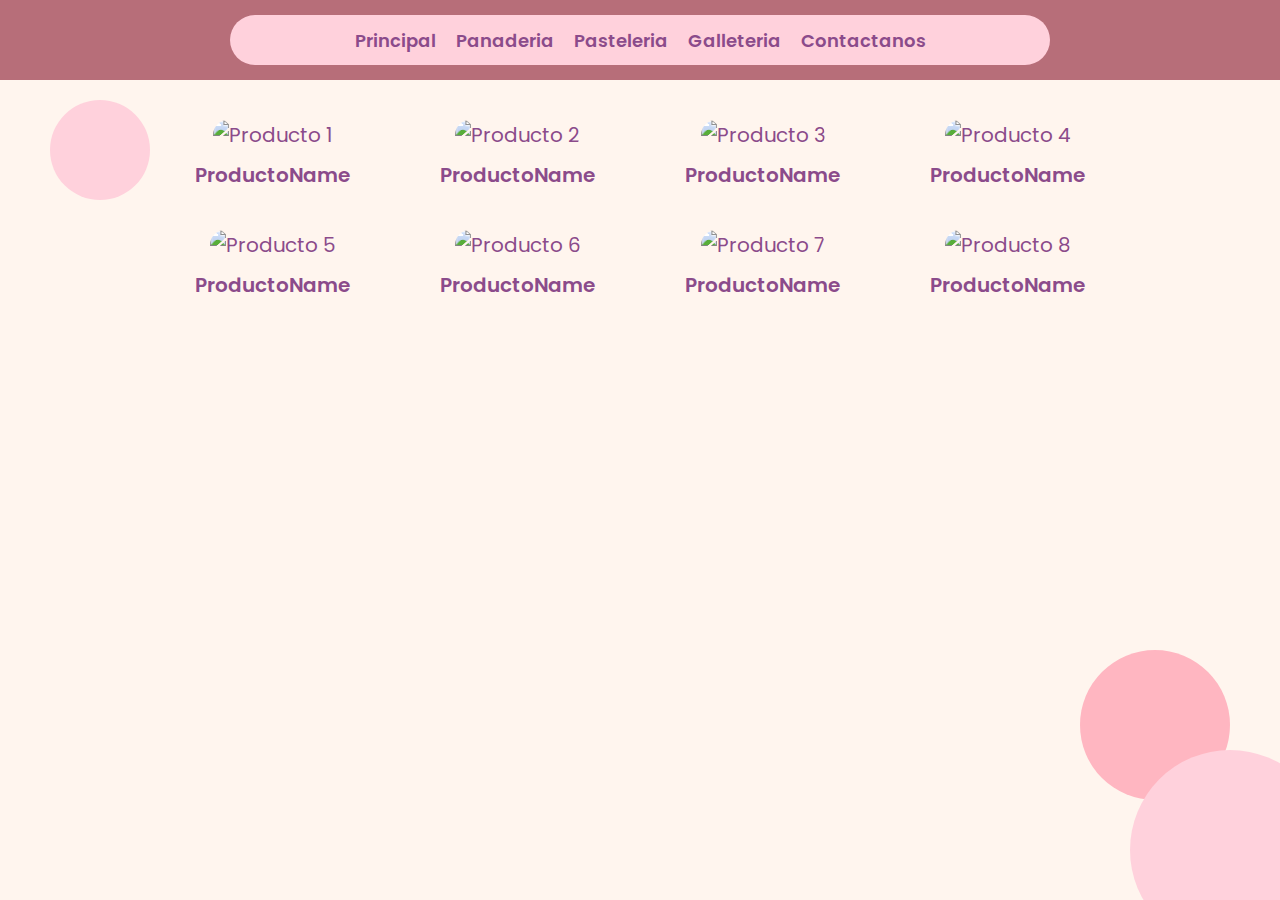
==== Bread.html @ 7f822f5a "Barra Principal Ajustes" ====
<!DOCTYPE html>
<html lang="es">
<head>
    <meta charset="UTF-8">
    <meta name="viewport" content="width=device-width, initial-scale=1.0">
    <title>Aldenaire & Partners - Productos</title>
    <link rel="stylesheet" href="styles.css">
    <link href="https://fonts.googleapis.com/css2?family=Poppins:wght@300;400;600&family=Pacifico&display=swap" rel="stylesheet">
    <script src="menu.js"></script>
</head>
<body>
    <header>
        <button id="menu-toggle" aria-label="Abrir menú">☰</button>
        <nav id="mobile-menu" class="mobile-menu">
            <ul>
                <li><a href="#about">Principal</a></li>
                <li><a href="#discount">Panaderia</a></li>
                <li><a href="#product">Pasteleria</a></li>
                <li><a href="#home">Galleteria</a></li>
                <li><a href="#shop">Contactanos</a></li>
            </ul>
        </nav>
        <nav>
            <ul>
                <li><a href="#about">Principal</a></li>
                <li><a href="#discount">Panaderia</a></li>
                <li><a href="#product">Pasteleria</a></li>
                <li><a href="#home">Galleteria</a></li>
                <li><a href="#shop">Contactanos</a></li>
            </ul>
        </nav>
    </header>
    <main>
        <div class="product-grid">
            <div class="product-item">
                <img src="./img/pan.jpg" alt="Producto 1">
                <p>ProductoName</p>
            </div>
            <div class="product-item">
                <img src="./img/pan.jpg" alt="Producto 2">
                <p>ProductoName</p>
            </div>
            <div class="product-item">
                <img src="./img/pan.jpg" alt="Producto 3">
                <p>ProductoName</p>
            </div>
            <div class="product-item">
                <img src="./img/pan.jpg" alt="Producto 4">
                <p>ProductoName</p>
            </div>
            <div class="product-item">
                <img src="./img/pan.jpg" alt="Producto 5">
                <p>ProductoName</p>
            </div>
            <div class="product-item">
                <img src="./img/pan.jpg" alt="Producto 6">
                <p>ProductoName</p>
            </div>
            <div class="product-item">
                <img src="./img/pan.jpg" alt="Producto 7">
                <p>ProductoName</p>
            </div>
            <div class="product-item">
                <img src="./img/pan.jpg" alt="Producto 8">
                <p>ProductoName</p>
            </div>
        </div>
    </main>
</body>
</html>
---- styles.css ----
body {
    font-family: 'Poppins', Arial, sans-serif;
    background-color: #FFF5EE;
    color: #8B4B8B;
    margin: 0;
    padding: 0;
}

header {
    background-color: #FFB6C1;
    padding: 15px 0;
}

nav ul {
    list-style-type: none;
    display: flex;
    justify-content: center;
    background-color: #FFD1DC;
    border-radius: 25px;
    padding: 10px;
    max-width: 800px;
    margin: 0 auto;
}

nav ul li {
    margin: 0 15px;
}

nav ul li a {
    text-decoration: none;
    color: #8B4B8B;
    font-size: 18px;
    font-weight: 600;
}

main {
    max-width: 1000px;
    margin: 0 auto;
    padding: 20px;
    text-align: center;
}

h1 {
    color: #8B4B8B;
    font-size: 24px;
    margin-bottom: 0;
}

h2 {
    color: #C71585;
    font-size: 48px;
    margin-top: 10px;
    font-family: 'Pacifico', cursive;
}

button {
    background-color: #FFB6C1;
    border: none;
    color: #8B4B8B;
    padding: 10px 30px;
    border-radius: 25px;
    font-size: 18px;
    cursor: pointer;
    margin: 20px 0;
    font-family: 'Pacifico', cursive;
}

.content {
    display: flex;
    justify-content: space-between;
    align-items: center;
    margin-top: 30px;
}

.product-images {
    display: flex;
    justify-content: space-around;
    width: 50%;
}

.product-images img {
    width: 200px;
    height: 200px;
    object-fit: cover;
    border-radius: 15px;
}

.description {
    width: 45%;
    text-align: left;
    color: #8B4B8B;
}

/* Elementos decorativos */
main::before {
    content: '';
    position: absolute;
    top: 100px;
    left: 50px;
    width: 100px;
    height: 100px;
    background-color: #FFD1DC;
    border-radius: 50%;
    z-index: -1;
}

main::after {
    content: '';
    position: absolute;
    bottom: 100px;
    right: 50px;
    width: 150px;
    height: 150px;
    background-color: #FFB6C1;
    border-radius: 50%;
    z-index: -1;
}

.product-grid {
    display: grid;
    grid-template-columns: repeat(4, 1fr);
    gap: 20px;
    padding: 20px;
}

.product-item {
    text-align: center;
}

.product-item img {
    width: 100%;
    height: 200px;
    object-fit: cover;
    border-radius: 15px;
}

.product-item p {
    margin-top: 10px;
    color: #8B4B8B;
    font-weight: 600;
}

/* Ajuste para la barra de navegación */
header {
    background-color: #B76E79;
    padding: 15px 0;
}

nav ul {
    background-color: #FFD1DC;
    border-radius: 25px;
    padding: 10px;
    max-width: 800px;
    margin: 0 auto;
}

/* Elemento decorativo */
body::after {
    content: '';
    position: fixed;
    bottom: -50px;
    right: -50px;
    width: 200px;
    height: 200px;
    background-color: #FFD1DC;
    border-radius: 50%;
    z-index: -1;
}


/* Estilos base (para móviles) */
body {
    font-size: 16px;
}

nav ul {
    flex-direction: column;
    align-items: center;
}

nav ul li {
    margin: 10px 0;
}

.content {
    flex-direction: column;
}

.product-images, .description {
    width: 100%;
}

.product-grid {
    grid-template-columns: repeat(1, 1fr);
}

/* Tablets (768px y superior) */
@media screen and (min-width: 768px) {
    body {
        font-size: 18px;
    }

    nav ul {
        flex-direction: row;
    }

    nav ul li {
        margin: 0 10px;
    }

    .content {
        flex-direction: row;
    }

    .product-images, .description {
        width: 48%;
    }

    .product-grid {
        grid-template-columns: repeat(2, 1fr);
    }
}

/* PCs (1024px y superior) */
@media screen and (min-width: 1024px) {
    body {
        font-size: 20px;
    }

    .product-grid {
        grid-template-columns: repeat(4, 1fr);
    }
}

/* Ajustes adicionales para pantallas más grandes */
@media screen and (min-width: 1440px) {
    main {
        max-width: 1200px;
    }
}


#menu-toggle {
    display: none;
    background: none;
    border: none;
    font-size: 1.5em;
    cursor: pointer;
}

.mobile-menu {
    display: none;
    position: fixed;
    top: 0;
    left: -250px;
    width: 250px;
    height: 100%;
    background-color: #FFD1DC;
    transition: left 0.3s ease;
    z-index: 1000;
}

.mobile-menu.active {
    left: 0;
}

.mobile-menu ul {
    list-style-type: none;
    padding: 20px;
}

.mobile-menu li {
    margin-bottom: 15px;
}

.mobile-menu a {
    color: #8B4B8B;
    text-decoration: none;
    font-size: 18px;
}

@media screen and (max-width: 767px) {
    #menu-toggle {
        display: block;
    }

    .mobile-menu {
        display: block;
    }

    nav:not(.mobile-menu) {
        display: none;
    }
}
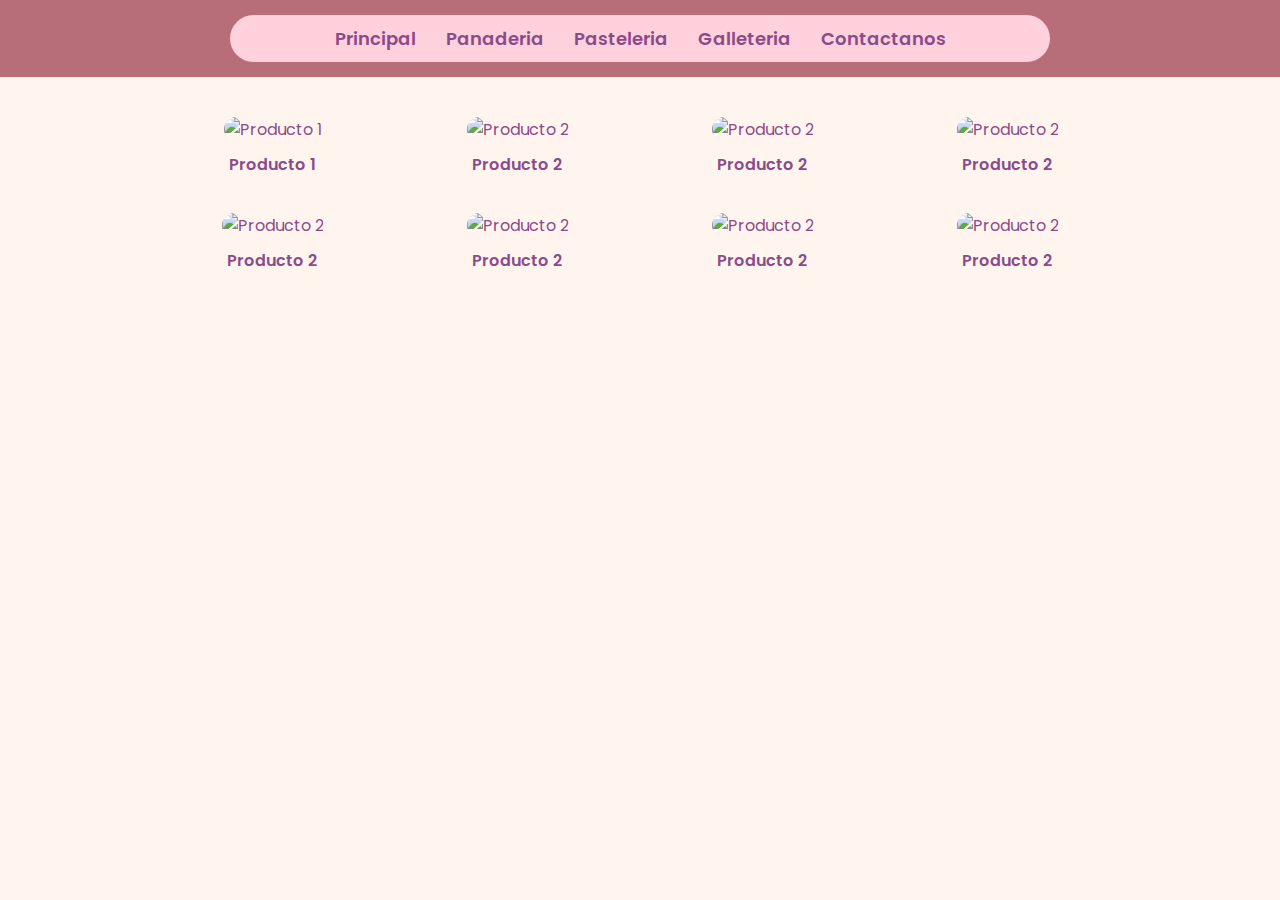
==== commit 23216dfe: "Previsualizacion agregada" ====
--- a/Bread.html
+++ b/Bread.html
@@ -6,7 +6,7 @@
     <title>Aldenaire & Partners - Productos</title>
     <link rel="stylesheet" href="styles.css">
     <link href="https://fonts.googleapis.com/css2?family=Poppins:wght@300;400;600&family=Pacifico&display=swap" rel="stylesheet">
-    <script src="menu.js"></script>
+    <script src="menu.js" defer></script>
 </head>
 <body>
     <header>
@@ -32,39 +32,49 @@
     </header>
     <main>
         <div class="product-grid">
-            <div class="product-item">
+            <div class="product-item" data-product-id="1">
                 <img src="./img/pan.jpg" alt="Producto 1">
-                <p>ProductoName</p>
+                <p>Producto 1</p>
             </div>
-            <div class="product-item">
+            <div class="product-item" data-product-id="2">
                 <img src="./img/pan.jpg" alt="Producto 2">
-                <p>ProductoName</p>
+                <p>Producto 2</p>
             </div>
-            <div class="product-item">
-                <img src="./img/pan.jpg" alt="Producto 3">
-                <p>ProductoName</p>
+            <div class="product-item" data-product-id="2">
+                <img src="./img/pan.jpg" alt="Producto 2">
+                <p>Producto 2</p>
             </div>
-            <div class="product-item">
-                <img src="./img/pan.jpg" alt="Producto 4">
-                <p>ProductoName</p>
+            <div class="product-item" data-product-id="2">
+                <img src="./img/pan.jpg" alt="Producto 2">
+                <p>Producto 2</p>
             </div>
-            <div class="product-item">
-                <img src="./img/pan.jpg" alt="Producto 5">
-                <p>ProductoName</p>
+            <div class="product-item" data-product-id="2">
+                <img src="./img/pan.jpg" alt="Producto 2">
+                <p>Producto 2</p>
             </div>
-            <div class="product-item">
-                <img src="./img/pan.jpg" alt="Producto 6">
-                <p>ProductoName</p>
+            <div class="product-item" data-product-id="2">
+                <img src="./img/pan.jpg" alt="Producto 2">
+                <p>Producto 2</p>
             </div>
-            <div class="product-item">
-                <img src="./img/pan.jpg" alt="Producto 7">
-                <p>ProductoName</p>
+            <div class="product-item" data-product-id="2">
+                <img src="./img/pan.jpg" alt="Producto 2">
+                <p>Producto 2</p>
             </div>
-            <div class="product-item">
-                <img src="./img/pan.jpg" alt="Producto 8">
-                <p>ProductoName</p>
+            <div class="product-item" data-product-id="2">
+                <img src="./img/pan.jpg" alt="Producto 2">
+                <p>Producto 2</p>
             </div>
+            <!-- Agrega más productos según sea necesario -->
         </div>
     </main>
+
+    <div id="product-modal" class="modal">
+        <div class="modal-content">
+            <span class="close">&times;</span>
+            <img id="modal-product-image" src="" alt="Producto">
+            <h2 id="modal-product-name"></h2>
+            <p id="modal-product-description"></p>
+        </div>
+    </div>
 </body>
 </html>--- a/styles.css
+++ b/styles.css
@@ -7,7 +7,7 @@
 }
 
 header {
-    background-color: #FFB6C1;
+    background-color: #B76E79;
     padding: 15px 0;
 }
 
@@ -40,82 +40,6 @@
     text-align: center;
 }
 
-h1 {
-    color: #8B4B8B;
-    font-size: 24px;
-    margin-bottom: 0;
-}
-
-h2 {
-    color: #C71585;
-    font-size: 48px;
-    margin-top: 10px;
-    font-family: 'Pacifico', cursive;
-}
-
-button {
-    background-color: #FFB6C1;
-    border: none;
-    color: #8B4B8B;
-    padding: 10px 30px;
-    border-radius: 25px;
-    font-size: 18px;
-    cursor: pointer;
-    margin: 20px 0;
-    font-family: 'Pacifico', cursive;
-}
-
-.content {
-    display: flex;
-    justify-content: space-between;
-    align-items: center;
-    margin-top: 30px;
-}
-
-.product-images {
-    display: flex;
-    justify-content: space-around;
-    width: 50%;
-}
-
-.product-images img {
-    width: 200px;
-    height: 200px;
-    object-fit: cover;
-    border-radius: 15px;
-}
-
-.description {
-    width: 45%;
-    text-align: left;
-    color: #8B4B8B;
-}
-
-/* Elementos decorativos */
-main::before {
-    content: '';
-    position: absolute;
-    top: 100px;
-    left: 50px;
-    width: 100px;
-    height: 100px;
-    background-color: #FFD1DC;
-    border-radius: 50%;
-    z-index: -1;
-}
-
-main::after {
-    content: '';
-    position: absolute;
-    bottom: 100px;
-    right: 50px;
-    width: 150px;
-    height: 150px;
-    background-color: #FFB6C1;
-    border-radius: 50%;
-    z-index: -1;
-}
-
 .product-grid {
     display: grid;
     grid-template-columns: repeat(4, 1fr);
@@ -125,6 +49,7 @@
 
 .product-item {
     text-align: center;
+    cursor: pointer;
 }
 
 .product-item img {
@@ -140,105 +65,82 @@
     font-weight: 600;
 }
 
-/* Ajuste para la barra de navegación */
-header {
-    background-color: #B76E79;
-    padding: 15px 0;
+/* Modal styles */
+.modal {
+    display: none;
+    position: fixed;
+    z-index: 1000;
+    left: 0;
+    top: 0;
+    width: 100%;
+    height: 100%;
+    overflow: auto;
+    background-color: rgba(0,0,0,0.4);
 }
 
-nav ul {
-    background-color: #FFD1DC;
-    border-radius: 25px;
-    padding: 10px;
-    max-width: 800px;
-    margin: 0 auto;
+.modal-content {
+    background-color: #FFF5EE;
+    margin: 15% auto;
+    padding: 20px;
+    border: 1px solid #888;
+    width: 80%;
+    max-width: 600px;
+    border-radius: 15px;
+    position: relative;
 }
 
-/* Elemento decorativo */
-body::after {
-    content: '';
-    position: fixed;
-    bottom: -50px;
-    right: -50px;
-    width: 200px;
-    height: 200px;
-    background-color: #FFD1DC;
-    border-radius: 50%;
-    z-index: -1;
+.close {
+    color: #aaa;
+    float: right;
+    font-size: 28px;
+    font-weight: bold;
+    cursor: pointer;
 }
 
-
-/* Estilos base (para móviles) */
-body {
-    font-size: 16px;
+.close:hover,
+.close:focus {
+    color: #000;
+    text-decoration: none;
+    cursor: pointer;
 }
 
-nav ul {
-    flex-direction: column;
-    align-items: center;
+#modal-product-image {
+    width: 100%;
+    max-height: 300px;
+    object-fit: cover;
+    border-radius: 15px;
+    margin-bottom: 20px;
 }
 
-nav ul li {
-    margin: 10px 0;
+#modal-product-name {
+    color: #8B4B8B;
+    font-size: 24px;
+    margin-bottom: 10px;
 }
 
-.content {
-    flex-direction: column;
+#modal-product-description {
+    color: #8B4B8B;
+    font-size: 16px;
+    line-height: 1.5;
 }
 
-.product-images, .description {
-    width: 100%;
-}
-
-.product-grid {
-    grid-template-columns: repeat(1, 1fr);
-}
-
-/* Tablets (768px y superior) */
-@media screen and (min-width: 768px) {
-    body {
-        font-size: 18px;
-    }
-
-    nav ul {
-        flex-direction: row;
-    }
-
-    nav ul li {
-        margin: 0 10px;
-    }
-
-    .content {
-        flex-direction: row;
-    }
-
-    .product-images, .description {
-        width: 48%;
-    }
-
+/* Responsive styles */
+@media screen and (max-width: 768px) {
     .product-grid {
         grid-template-columns: repeat(2, 1fr);
     }
-}
 
-/* PCs (1024px y superior) */
-@media screen and (min-width: 1024px) {
-    body {
-        font-size: 20px;
-    }
-
-    .product-grid {
-        grid-template-columns: repeat(4, 1fr);
+    .modal-content {
+        width: 90%;
+        margin: 10% auto;
     }
 }
 
-/* Ajustes adicionales para pantallas más grandes */
-@media screen and (min-width: 1440px) {
-    main {
-        max-width: 1200px;
+@media screen and (max-width: 480px) {
+    .product-grid {
+        grid-template-columns: 1fr;
     }
 }
-
 
 #menu-toggle {
     display: none;
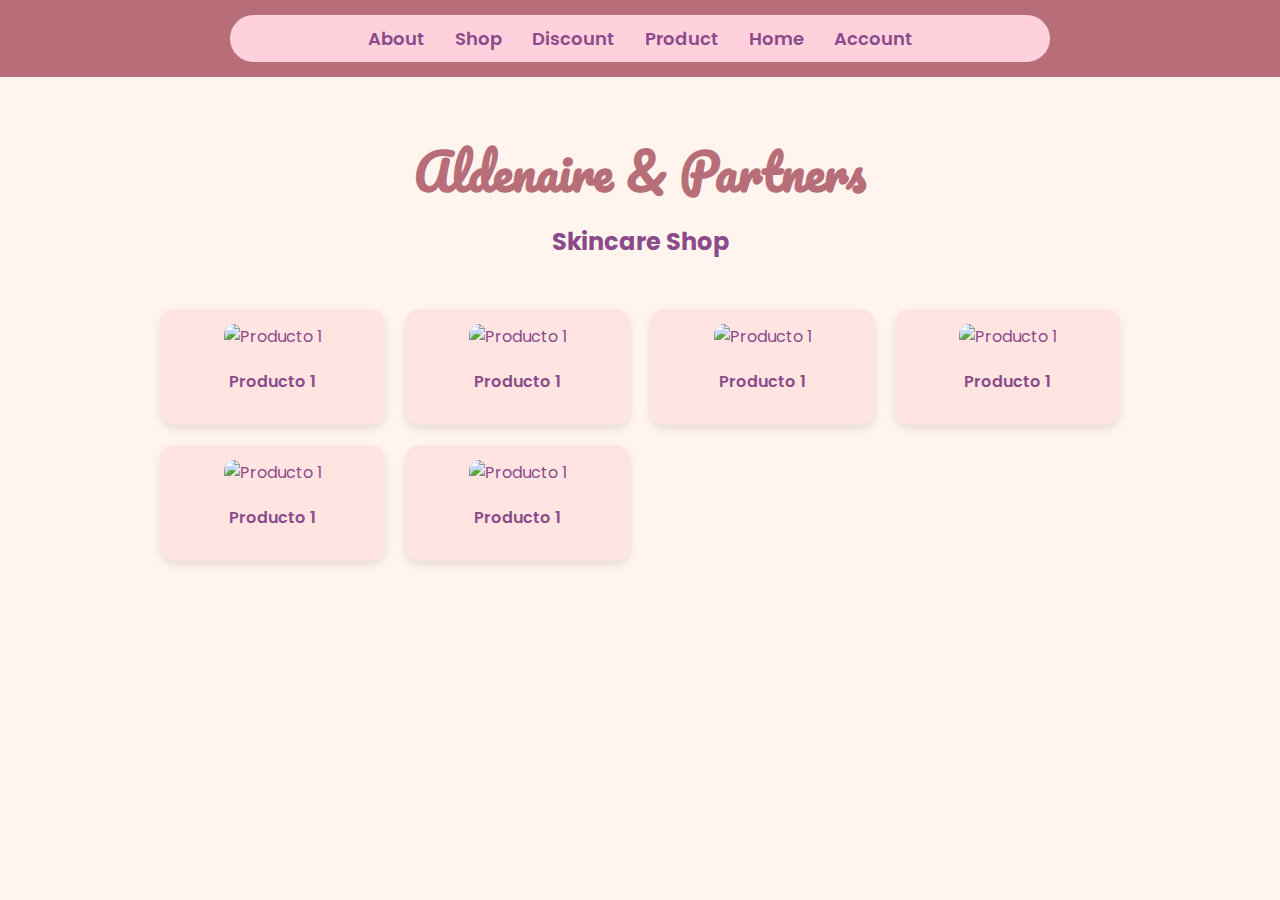
==== commit 70545815: "Correciones diseño" ====
--- a/Bread.html
+++ b/Bread.html
@@ -13,58 +13,53 @@
         <button id="menu-toggle" aria-label="Abrir menú">☰</button>
         <nav id="mobile-menu" class="mobile-menu">
             <ul>
-                <li><a href="#about">Principal</a></li>
-                <li><a href="#discount">Panaderia</a></li>
-                <li><a href="#product">Pasteleria</a></li>
-                <li><a href="#home">Galleteria</a></li>
-                <li><a href="#shop">Contactanos</a></li>
+                <li><a href="#about">About</a></li>
+                <li><a href="#shop">Shop</a></li>
+                <li><a href="#discount">Discount</a></li>
+                <li><a href="#product">Product</a></li>
+                <li><a href="#home">Home</a></li>
+                <li><a href="#account">Account</a></li>
             </ul>
         </nav>
         <nav>
             <ul>
-                <li><a href="#about">Principal</a></li>
-                <li><a href="#discount">Panaderia</a></li>
-                <li><a href="#product">Pasteleria</a></li>
-                <li><a href="#home">Galleteria</a></li>
-                <li><a href="#shop">Contactanos</a></li>
+                <li><a href="#about">About</a></li>
+                <li><a href="#shop">Shop</a></li>
+                <li><a href="#discount">Discount</a></li>
+                <li><a href="#product">Product</a></li>
+                <li><a href="#home">Home</a></li>
+                <li><a href="#account">Account</a></li>
             </ul>
         </nav>
     </header>
     <main>
+        <h1>Aldenaire & Partners</h1>
+        <h2>Skincare Shop</h2>
         <div class="product-grid">
             <div class="product-item" data-product-id="1">
                 <img src="./img/pan.jpg" alt="Producto 1">
                 <p>Producto 1</p>
             </div>
-            <div class="product-item" data-product-id="2">
-                <img src="./img/pan.jpg" alt="Producto 2">
-                <p>Producto 2</p>
+            <div class="product-item" data-product-id="1">
+                <img src="./img/pan.jpg" alt="Producto 1">
+                <p>Producto 1</p>
             </div>
-            <div class="product-item" data-product-id="2">
-                <img src="./img/pan.jpg" alt="Producto 2">
-                <p>Producto 2</p>
+            <div class="product-item" data-product-id="1">
+                <img src="./img/pan.jpg" alt="Producto 1">
+                <p>Producto 1</p>
             </div>
-            <div class="product-item" data-product-id="2">
-                <img src="./img/pan.jpg" alt="Producto 2">
-                <p>Producto 2</p>
+            <div class="product-item" data-product-id="1">
+                <img src="./img/pan.jpg" alt="Producto 1">
+                <p>Producto 1</p>
             </div>
-            <div class="product-item" data-product-id="2">
-                <img src="./img/pan.jpg" alt="Producto 2">
-                <p>Producto 2</p>
+            <div class="product-item" data-product-id="1">
+                <img src="./img/pan.jpg" alt="Producto 1">
+                <p>Producto 1</p>
             </div>
-            <div class="product-item" data-product-id="2">
-                <img src="./img/pan.jpg" alt="Producto 2">
-                <p>Producto 2</p>
+            <div class="product-item" data-product-id="1">
+                <img src="./img/pan.jpg" alt="Producto 1">
+                <p>Producto 1</p>
             </div>
-            <div class="product-item" data-product-id="2">
-                <img src="./img/pan.jpg" alt="Producto 2">
-                <p>Producto 2</p>
-            </div>
-            <div class="product-item" data-product-id="2">
-                <img src="./img/pan.jpg" alt="Producto 2">
-                <p>Producto 2</p>
-            </div>
-            <!-- Agrega más productos según sea necesario -->
         </div>
     </main>
 
--- a/styles.css
+++ b/styles.css
@@ -40,32 +40,171 @@
     text-align: center;
 }
 
+.hero {
+    margin-bottom: 40px;
+}
+
+h1 {
+    font-family: 'Pacifico', cursive;
+    font-size: 48px;
+    color: #B76E79;
+    margin-bottom: 10px;
+    text-align: center;
+}
+
+h2 {
+    font-size: 24px;
+    color: #8B4B8B;
+    margin-top: 0;
+    text-align: center;
+    margin-bottom: 30px;
+}
+
+.cta-button {
+    background-color: #FFD1DC;
+    border: none;
+    color: #8B4B8B;
+    padding: 10px 20px;
+    font-size: 18px;
+    border-radius: 25px;
+    cursor: pointer;
+    transition: background-color 0.3s;
+}
+
+.cta-button:hover {
+    background-color: #B76E79;
+    color: #FFF5EE;
+}
+
+.content {
+    display: flex;
+    flex-direction: column;
+    align-items: center;
+}
+
+.product-images {
+    display: flex;
+    justify-content: center;
+    gap: 20px;
+    margin-bottom: 20px;
+}
+
+.product-images img {
+    width: 200px;
+    height: 200px;
+    object-fit: cover;
+    border-radius: 10px;
+}
+
+.description {
+    max-width: 600px;
+    line-height: 1.6;
+}
+
+#menu-toggle {
+    display: none;
+    background: none;
+    border: none;
+    font-size: 1.5em;
+    cursor: pointer;
+}
+
+.mobile-menu {
+    display: none;
+    position: fixed;
+    top: 0;
+    left: -250px;
+    width: 250px;
+    height: 100%;
+    background-color: #FFD1DC;
+    transition: left 0.3s ease;
+    z-index: 1000;
+}
+
+.mobile-menu.active {
+    left: 0;
+}
+
+.mobile-menu ul {
+    list-style-type: none;
+    padding: 20px;
+}
+
+.mobile-menu li {
+    margin-bottom: 15px;
+}
+
+.mobile-menu a {
+    color: #8B4B8B;
+    text-decoration: none;
+    font-size: 18px;
+}
+
+@media screen and (max-width: 768px) {
+    .product-images {
+        flex-direction: column;
+    }
+
+    .product-images img {
+        width: 100%;
+        max-width: 300px;
+    }
+}
+
+@media screen and (max-width: 767px) {
+    #menu-toggle {
+        display: block;
+    }
+
+    .mobile-menu {
+        display: block;
+    }
+
+    nav:not(.mobile-menu) {
+        display: none;
+    }
+}
+
+/* Añadir esto al final del archivo styles.css */
+
 .product-grid {
     display: grid;
-    grid-template-columns: repeat(4, 1fr);
+    grid-template-columns: repeat(auto-fit, minmax(200px, 1fr));
     gap: 20px;
     padding: 20px;
+    max-width: 1000px;
+    margin: 0 auto;
 }
 
 .product-item {
     text-align: center;
     cursor: pointer;
+    background-color: #FFE4E1; /* Un rosa más claro para el fondo */
+    border-radius: 15px;
+    padding: 15px;
+    transition: transform 0.3s ease;
+    box-shadow: 0 4px 8px rgba(0,0,0,0.1);
+}
+
+.product-item:hover {
+    transform: translateY(-5px);
 }
 
 .product-item img {
     width: 100%;
     height: 200px;
     object-fit: cover;
-    border-radius: 15px;
+    border-radius: 10px;
+    margin-bottom: 10px;
 }
 
 .product-item p {
     margin-top: 10px;
     color: #8B4B8B;
     font-weight: 600;
-}
-
-/* Modal styles */
+    font-size: 16px;
+}
+
 .modal {
     display: none;
     position: fixed;
@@ -124,16 +263,11 @@
     line-height: 1.5;
 }
 
-/* Responsive styles */
+/* Ajustes para pantallas más pequeñas */
 @media screen and (max-width: 768px) {
     .product-grid {
         grid-template-columns: repeat(2, 1fr);
     }
-
-    .modal-content {
-        width: 90%;
-        margin: 10% auto;
-    }
 }
 
 @media screen and (max-width: 480px) {
@@ -141,56 +275,3 @@
         grid-template-columns: 1fr;
     }
 }
-
-#menu-toggle {
-    display: none;
-    background: none;
-    border: none;
-    font-size: 1.5em;
-    cursor: pointer;
-}
-
-.mobile-menu {
-    display: none;
-    position: fixed;
-    top: 0;
-    left: -250px;
-    width: 250px;
-    height: 100%;
-    background-color: #FFD1DC;
-    transition: left 0.3s ease;
-    z-index: 1000;
-}
-
-.mobile-menu.active {
-    left: 0;
-}
-
-.mobile-menu ul {
-    list-style-type: none;
-    padding: 20px;
-}
-
-.mobile-menu li {
-    margin-bottom: 15px;
-}
-
-.mobile-menu a {
-    color: #8B4B8B;
-    text-decoration: none;
-    font-size: 18px;
-}
-
-@media screen and (max-width: 767px) {
-    #menu-toggle {
-        display: block;
-    }
-
-    .mobile-menu {
-        display: block;
-    }
-
-    nav:not(.mobile-menu) {
-        display: none;
-    }
-}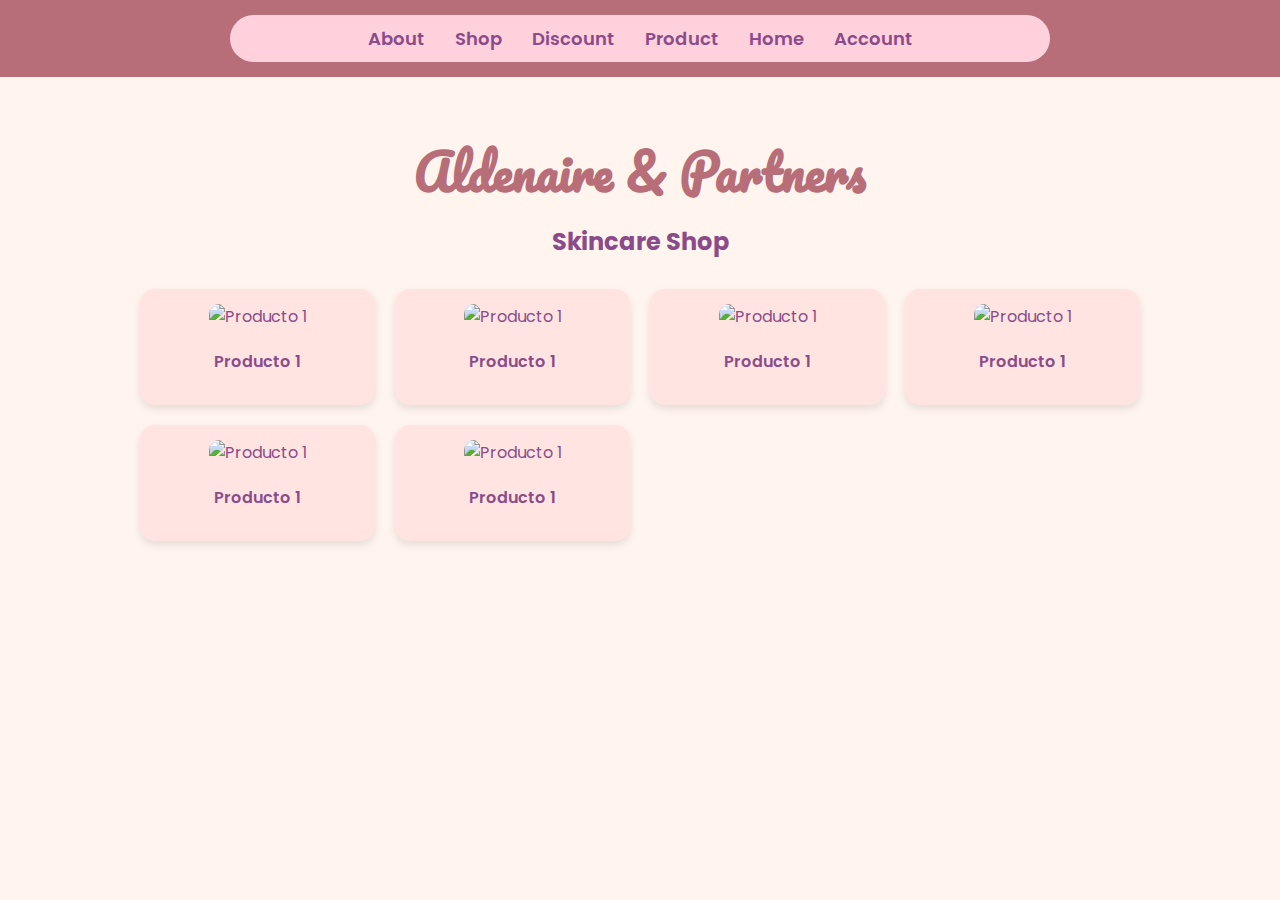
==== commit 137aa82c: "Correciones menus" ====
--- a/Bread.html
+++ b/Bread.html
@@ -6,7 +6,7 @@
     <title>Aldenaire & Partners - Productos</title>
     <link rel="stylesheet" href="styles.css">
     <link href="https://fonts.googleapis.com/css2?family=Poppins:wght@300;400;600&family=Pacifico&display=swap" rel="stylesheet">
-    <script src="menu.js" defer></script>
+    <script src="functions.js" defer></script>
 </head>
 <body>
     <header>
@@ -21,7 +21,7 @@
                 <li><a href="#account">Account</a></li>
             </ul>
         </nav>
-        <nav>
+        <nav class="desktop-menu">
             <ul>
                 <li><a href="#about">About</a></li>
                 <li><a href="#shop">Shop</a></li>
--- a/styles.css
+++ b/styles.css
@@ -9,6 +9,7 @@
 header {
     background-color: #B76E79;
     padding: 15px 0;
+    position: relative;
 }
 
 nav ul {
@@ -82,18 +83,40 @@
     align-items: center;
 }
 
-.product-images {
-    display: flex;
-    justify-content: center;
+.product-grid {
+    display: grid;
+    grid-template-columns: repeat(auto-fit, minmax(200px, 1fr));
     gap: 20px;
     margin-bottom: 20px;
 }
 
-.product-images img {
-    width: 200px;
+.product-item {
+    text-align: center;
+    cursor: pointer;
+    background-color: #FFE4E1;
+    border-radius: 15px;
+    padding: 15px;
+    transition: transform 0.3s ease;
+    box-shadow: 0 4px 8px rgba(0,0,0,0.1);
+}
+
+.product-item:hover {
+    transform: translateY(-5px);
+}
+
+.product-item img {
+    width: 100%;
     height: 200px;
     object-fit: cover;
     border-radius: 10px;
+    margin-bottom: 10px;
+}
+
+.product-item p {
+    margin-top: 10px;
+    color: #8B4B8B;
+    font-weight: 600;
+    font-size: 16px;
 }
 
 .description {
@@ -107,6 +130,11 @@
     border: none;
     font-size: 1.5em;
     cursor: pointer;
+    color: #FFF5EE;
+    position: absolute;
+    top: 15px;
+    left: 15px;
+    z-index: 1001;
 }
 
 .mobile-menu {
@@ -119,6 +147,7 @@
     background-color: #FFD1DC;
     transition: left 0.3s ease;
     z-index: 1000;
+    overflow-y: auto;
 }
 
 .mobile-menu.active {
@@ -135,74 +164,9 @@
 }
 
 .mobile-menu a {
-    color: #8B4B8B;
+    color:#8B4B8B;
     text-decoration: none;
     font-size: 18px;
-}
-
-@media screen and (max-width: 768px) {
-    .product-images {
-        flex-direction: column;
-    }
-
-    .product-images img {
-        width: 100%;
-        max-width: 300px;
-    }
-}
-
-@media screen and (max-width: 767px) {
-    #menu-toggle {
-        display: block;
-    }
-
-    .mobile-menu {
-        display: block;
-    }
-
-    nav:not(.mobile-menu) {
-        display: none;
-    }
-}
-
-/* Añadir esto al final del archivo styles.css */
-
-.product-grid {
-    display: grid;
-    grid-template-columns: repeat(auto-fit, minmax(200px, 1fr));
-    gap: 20px;
-    padding: 20px;
-    max-width: 1000px;
-    margin: 0 auto;
-}
-
-.product-item {
-    text-align: center;
-    cursor: pointer;
-    background-color: #FFE4E1; /* Un rosa más claro para el fondo */
-    border-radius: 15px;
-    padding: 15px;
-    transition: transform 0.3s ease;
-    box-shadow: 0 4px 8px rgba(0,0,0,0.1);
-}
-
-.product-item:hover {
-    transform: translateY(-5px);
-}
-
-.product-item img {
-    width: 100%;
-    height: 200px;
-    object-fit: cover;
-    border-radius: 10px;
-    margin-bottom: 10px;
-}
-
-.product-item p {
-    margin-top: 10px;
-    color: #8B4B8B;
-    font-weight: 600;
-    font-size: 16px;
 }
 
 .modal {
@@ -214,8 +178,9 @@
     width: 100%;
     height: 100%;
     overflow: auto;
-    background-color: rgba(0,0,0,0.4);
-}
+    background-color: rgba(0, 0, 0, 0.4);
+}
+
 
 .modal-content {
     background-color: #FFF5EE;
@@ -263,8 +228,29 @@
     line-height: 1.5;
 }
 
-/* Ajustes para pantallas más pequeñas */
-@media screen and (max-width: 768px) {
+@media screen and (min-width: 768px) {
+    .desktop-menu {
+        display: block;
+    }
+
+    #menu-toggle, .mobile-menu {
+        display: none;
+    }
+}
+
+@media screen and (max-width: 767px) {
+    .desktop-menu {
+        display: none;
+    }
+
+    #menu-toggle {
+        display: block;
+    }
+
+    .mobile-menu {
+        display: block;
+    }
+
     .product-grid {
         grid-template-columns: repeat(2, 1fr);
     }
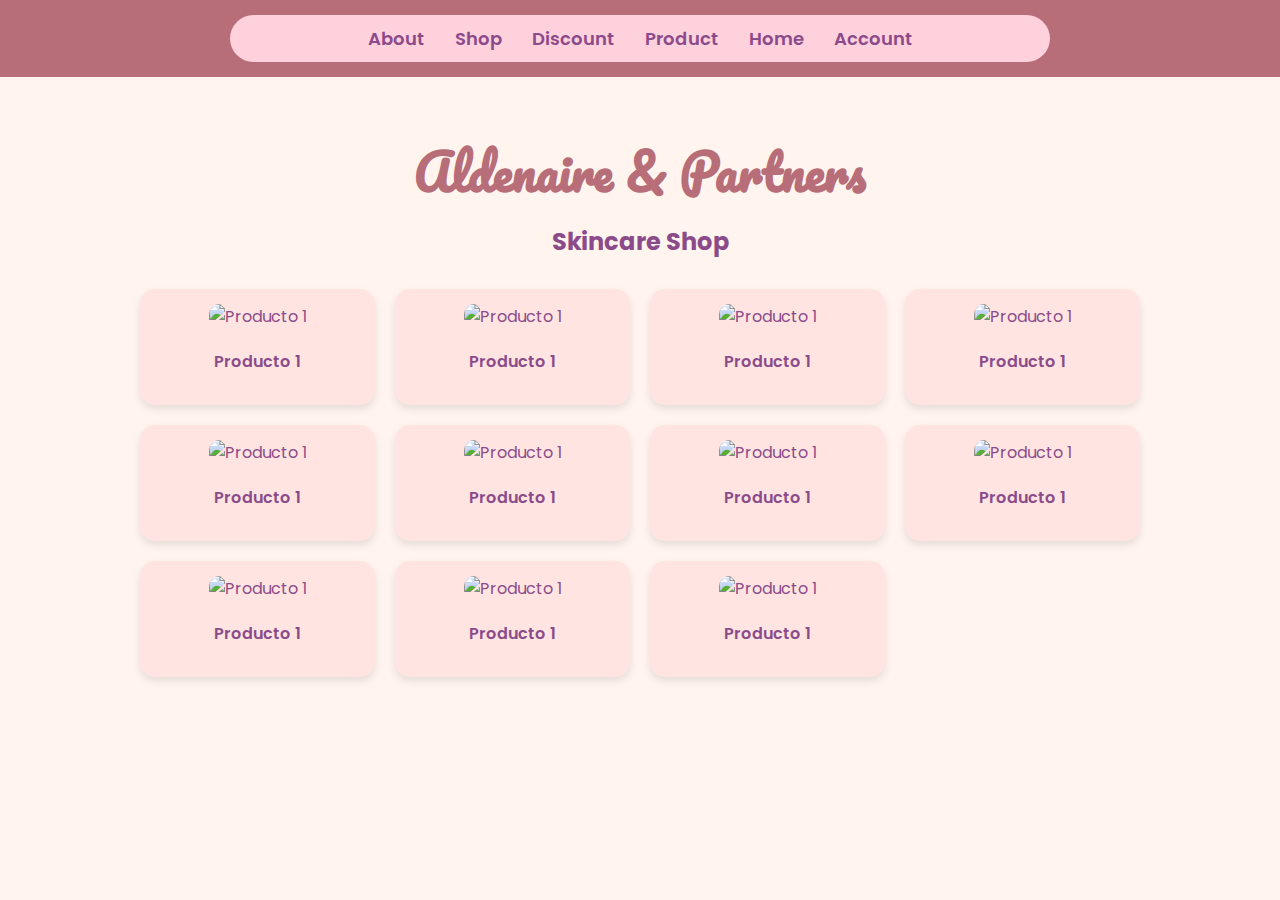
==== commit 7b8b9cad: "index ajustes" ====
--- a/Bread.html
+++ b/Bread.html
@@ -60,6 +60,26 @@
                 <img src="./img/pan.jpg" alt="Producto 1">
                 <p>Producto 1</p>
             </div>
+            <div class="product-item" data-product-id="1">
+                <img src="./img/pan.jpg" alt="Producto 1">
+                <p>Producto 1</p>
+            </div>
+            <div class="product-item" data-product-id="1">
+                <img src="./img/pan.jpg" alt="Producto 1">
+                <p>Producto 1</p>
+            </div>
+            <div class="product-item" data-product-id="1">
+                <img src="./img/pan.jpg" alt="Producto 1">
+                <p>Producto 1</p>
+            </div>
+            <div class="product-item" data-product-id="1">
+                <img src="./img/pan.jpg" alt="Producto 1">
+                <p>Producto 1</p>
+            </div>
+            <div class="product-item" data-product-id="1">
+                <img src="./img/pan.jpg" alt="Producto 1">
+                <p>Producto 1</p>
+            </div>
         </div>
     </main>
 
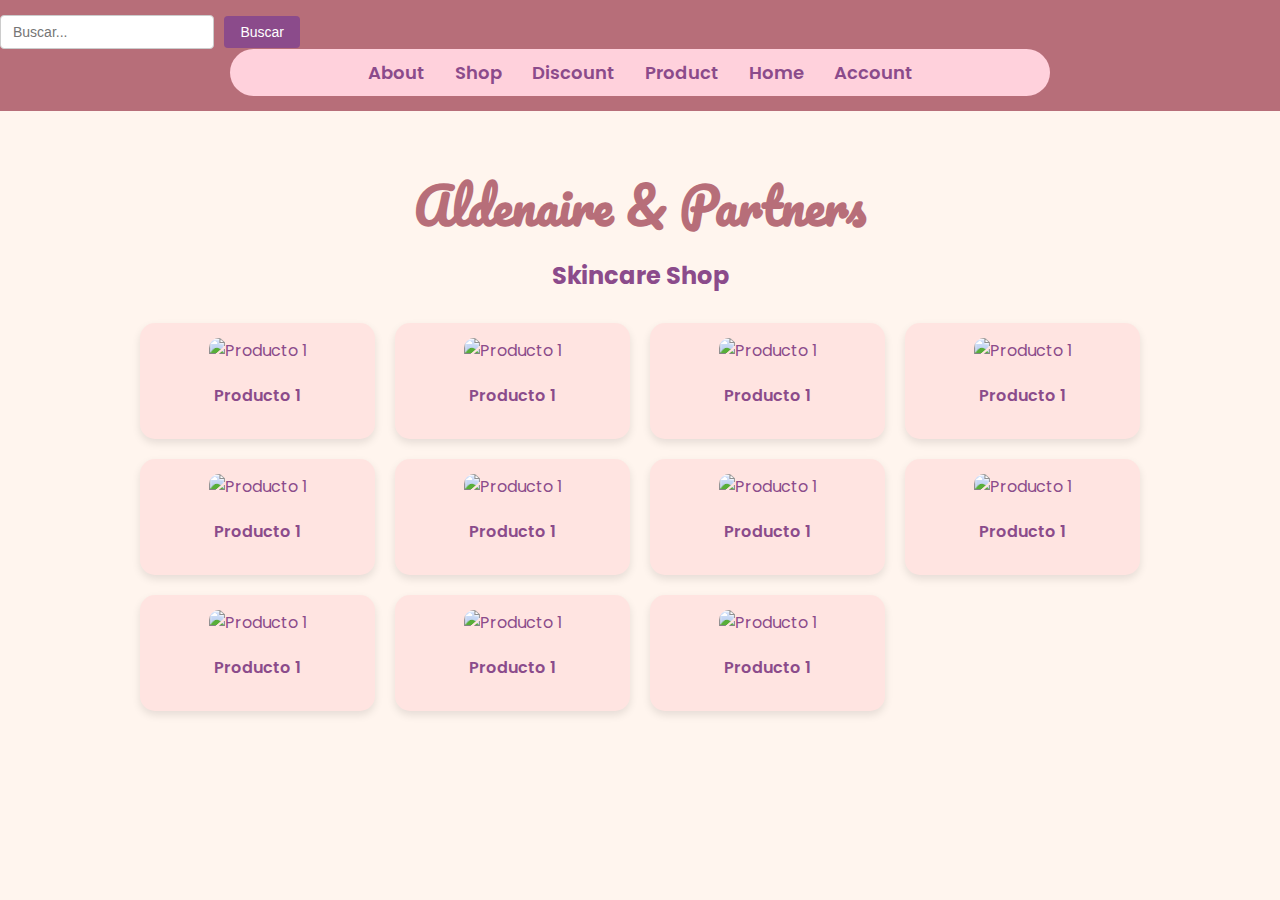
==== commit cb9531a3: "Ajustes menu-bar" ====
--- a/Bread.html
+++ b/Bread.html
@@ -11,8 +11,12 @@
 <body>
     <header>
         <button id="menu-toggle" aria-label="Abrir menú">☰</button>
+        <div class="search-bar">
+            <input type="text" placeholder="Buscar...">
+            <button>Buscar</button>
+        </div>
         <nav id="mobile-menu" class="mobile-menu">
-            <ul>
+            <ul class="menu-options">
                 <li><a href="#about">About</a></li>
                 <li><a href="#shop">Shop</a></li>
                 <li><a href="#discount">Discount</a></li>
--- a/styles.css
+++ b/styles.css
@@ -128,7 +128,7 @@
     display: none;
     background: none;
     border: none;
-    font-size: 1.5em;
+    font-size: 1.8em; /* Aumento el tamaño del botón */
     cursor: pointer;
     color: #FFF5EE;
     position: absolute;
@@ -157,16 +157,20 @@
 .mobile-menu ul {
     list-style-type: none;
     padding: 20px;
+    display: flex; /* Cambia de 'display: flex' a 'display: block' */
+    flex-direction: column; /* Elimina esta línea */
 }
 
 .mobile-menu li {
-    margin-bottom: 15px;
+    margin-bottom: 20px;
+    display: block;
 }
 
 .mobile-menu a {
-    color:#8B4B8B;
-    text-decoration: none;
-    font-size: 18px;
+    color: #8B4B8B;
+    text-decoration: none;
+    font-size: 16px;
+    padding: 10px 0;
 }
 
 .modal {
@@ -238,6 +242,7 @@
     }
 }
 
+
 @media screen and (max-width: 767px) {
     .desktop-menu {
         display: none;
@@ -250,14 +255,109 @@
     .mobile-menu {
         display: block;
     }
-
-    .product-grid {
-        grid-template-columns: repeat(2, 1fr);
-    }
-}
+}
+
 
 @media screen and (max-width: 480px) {
     .product-grid {
         grid-template-columns: 1fr;
     }
 }
+
+.menu-options {
+    padding: 20px;
+    border-radius: 10px;
+    margin-left: 20px;
+    margin-top: 60px; /* Aumento el margen superior a 60px */
+}
+
+.menu-options li {
+    margin-bottom: 15px;
+}
+
+.menu-options a {
+    color: #8B4B8B;
+    text-decoration: none;
+    font-size: 16px;
+}
+
+
+.search-bar {
+    display: flex;
+    align-items: center;
+    width: 90%;
+    max-width: 300px;
+}
+
+.search-bar-container {
+    display: flex;
+    flex-direction: column;
+    align-items: center;
+    margin-top: 20px;
+    margin-bottom: 20px;
+}
+
+.search-bar input {
+    flex-grow: 1;
+    padding: 8px 12px;
+    border: 1px solid #ccc;
+    border-radius: 4px;
+    font-size: 14px;
+    margin-right: 10px;
+}
+
+.search-bar button {
+    background-color: #8B4B8B;
+    color: #fff;
+    border: none;
+    padding: 8px 16px;
+    border-radius: 4px;
+    font-size: 14px;
+    cursor: pointer;
+}
+
+
+.mobile-menu .search-bar {
+    display: flex;
+    flex-direction: column;
+    align-items: center;
+    width: 90%;
+    max-width: 300px;
+}
+
+.mobile-menu .search-bar input {
+    width: 100%;
+    margin-right: 0;
+    margin-bottom: 10px;
+}
+
+
+.mobile-menu .search-bar-container {
+    display: flex;
+    flex-direction: column;
+    align-items: center;
+    margin-top: 20px;
+    margin-bottom: 20px;
+}
+
+.mobile-menu .search-bar button {
+    align-self: center;
+}
+
+.mobile-menu .menu-options {
+    padding: 20px;
+    border-radius: 10px;
+    margin-left: 20px;
+    margin-top: 0;
+}
+
+.mobile-menu .menu-options li {
+    margin-bottom: 15px;
+}
+
+.mobile-menu .menu-options a {
+    color: #8B4B8B;
+    text-decoration: none;
+    font-size: 16px;
+}
+
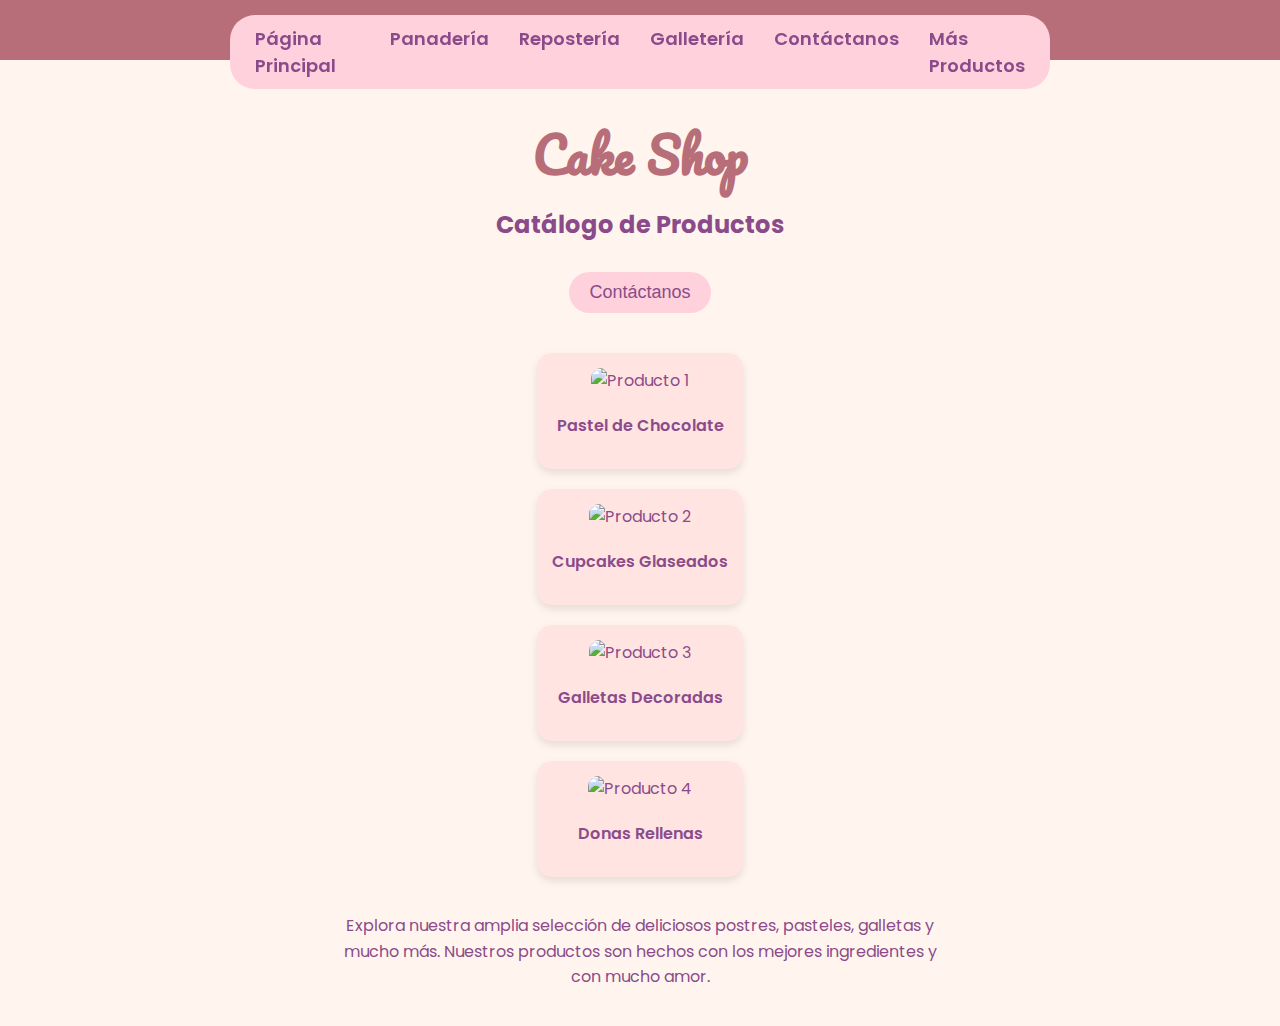
==== commit f089e234: "Menu bar dinamico" ====
--- a/Bread.html
+++ b/Bread.html
@@ -3,7 +3,7 @@
 <head>
     <meta charset="UTF-8">
     <meta name="viewport" content="width=device-width, initial-scale=1.0">
-    <title>Aldenaire & Partners - Productos</title>
+    <title>Cake Shop - Catálogo de Productos</title>
     <link rel="stylesheet" href="styles.css">
     <link href="https://fonts.googleapis.com/css2?family=Poppins:wght@300;400;600&family=Pacifico&display=swap" rel="stylesheet">
     <script src="functions.js" defer></script>
@@ -11,79 +11,59 @@
 <body>
     <header>
         <button id="menu-toggle" aria-label="Abrir menú">☰</button>
-        <div class="search-bar">
-            <input type="text" placeholder="Buscar...">
-            <button>Buscar</button>
-        </div>
-        <nav id="mobile-menu" class="mobile-menu">
-            <ul class="menu-options">
-                <li><a href="#about">About</a></li>
-                <li><a href="#shop">Shop</a></li>
-                <li><a href="#discount">Discount</a></li>
-                <li><a href="#product">Product</a></li>
-                <li><a href="#home">Home</a></li>
-                <li><a href="#account">Account</a></li>
+        <nav class="desktop-menu">
+            <ul>
+                <li><a href="index.html">Página Principal</a></li>
+                <li><a href="Bread.html">Panadería</a></li>
+                <li><a >Repostería</a></li>
+                <li><a >Galletería</a></li>
+                <li><a >Contáctanos</a></li>
+                <li><a >Más Productos</a></li>
             </ul>
         </nav>
-        <nav class="desktop-menu">
-            <ul>
-                <li><a href="#about">About</a></li>
-                <li><a href="#shop">Shop</a></li>
-                <li><a href="#discount">Discount</a></li>
-                <li><a href="#product">Product</a></li>
-                <li><a href="#home">Home</a></li>
-                <li><a href="#account">Account</a></li>
+        <nav id="mobile-menu" class="mobile-menu">
+            <div class="search-bar-container">
+                <div class="search-bar">
+                    <input type="text" placeholder="Buscar...">
+                    <button>Buscar</button>
+                </div>
+            </div>
+            <ul class="menu-options">
+                <li><a href="index.html">Página Principal</a></li>
+                <li><a href="Bread.html">Panadería</a></li>
+                <li><a >Repostería</a></li>
+                <li><a >Galletería</a></li>
+                <li><a >Contáctanos</a></li>
+                <li><a >Más Productos</a></li>
             </ul>
         </nav>
     </header>
     <main>
-        <h1>Aldenaire & Partners</h1>
-        <h2>Skincare Shop</h2>
-        <div class="product-grid">
-            <div class="product-item" data-product-id="1">
-                <img src="./img/pan.jpg" alt="Producto 1">
-                <p>Producto 1</p>
+        <div class="hero">
+            <h1>Cake Shop</h1>
+            <h2>Catálogo de Productos</h2>
+            <button class="cta-button">Contáctanos</button>
+        </div>
+        <div class="content">
+            <div class="product-grid">
+                <div class="product-item" data-product-id="1">
+                    <img src="./img/pan.jpg" alt="Producto 1">
+                    <p>Pastel de Chocolate</p>
+                </div>
+                <div class="product-item" data-product-id="2">
+                    <img src="./img/pan.jpg" alt="Producto 2">
+                    <p>Cupcakes Glaseados</p>
+                </div>
+                <div class="product-item" data-product-id="3">
+                    <img src="./img/pan.jpg" alt="Producto 3">
+                    <p>Galletas Decoradas</p>
+                </div>
+                <div class="product-item" data-product-id="4">
+                    <img src="./img/pan.jpg" alt="Producto 4">
+                    <p>Donas Rellenas</p>
+                </div>
             </div>
-            <div class="product-item" data-product-id="1">
-                <img src="./img/pan.jpg" alt="Producto 1">
-                <p>Producto 1</p>
-            </div>
-            <div class="product-item" data-product-id="1">
-                <img src="./img/pan.jpg" alt="Producto 1">
-                <p>Producto 1</p>
-            </div>
-            <div class="product-item" data-product-id="1">
-                <img src="./img/pan.jpg" alt="Producto 1">
-                <p>Producto 1</p>
-            </div>
-            <div class="product-item" data-product-id="1">
-                <img src="./img/pan.jpg" alt="Producto 1">
-                <p>Producto 1</p>
-            </div>
-            <div class="product-item" data-product-id="1">
-                <img src="./img/pan.jpg" alt="Producto 1">
-                <p>Producto 1</p>
-            </div>
-            <div class="product-item" data-product-id="1">
-                <img src="./img/pan.jpg" alt="Producto 1">
-                <p>Producto 1</p>
-            </div>
-            <div class="product-item" data-product-id="1">
-                <img src="./img/pan.jpg" alt="Producto 1">
-                <p>Producto 1</p>
-            </div>
-            <div class="product-item" data-product-id="1">
-                <img src="./img/pan.jpg" alt="Producto 1">
-                <p>Producto 1</p>
-            </div>
-            <div class="product-item" data-product-id="1">
-                <img src="./img/pan.jpg" alt="Producto 1">
-                <p>Producto 1</p>
-            </div>
-            <div class="product-item" data-product-id="1">
-                <img src="./img/pan.jpg" alt="Producto 1">
-                <p>Producto 1</p>
-            </div>
+            <p class="description">Explora nuestra amplia selección de deliciosos postres, pasteles, galletas y mucho más. Nuestros productos son hechos con los mejores ingredientes y con mucho amor.</p>
         </div>
     </main>
 
--- a/styles.css
+++ b/styles.css
@@ -4,12 +4,18 @@
     color: #8B4B8B;
     margin: 0;
     padding: 0;
+    padding-top: 60px; /* Debe ser igual a la altura del header */
 }
 
 header {
     background-color: #B76E79;
     padding: 15px 0;
-    position: relative;
+    position: fixed; /* Cambia de relative a fixed */
+    top: 0;
+    left: 0;
+    right: 0;
+    height: 30px; /* Ajusta este valor según tus necesidades */
+    z-index: 1000;
 }
 
 nav ul {
@@ -128,10 +134,10 @@
     display: none;
     background: none;
     border: none;
-    font-size: 1.8em; /* Aumento el tamaño del botón */
-    cursor: pointer;
-    color: #FFF5EE;
-    position: absolute;
+    font-size: 1.8em;
+    cursor: pointer;
+    color: black;
+    position: fixed; /* Cambia de absolute a fixed */
     top: 15px;
     left: 15px;
     z-index: 1001;
@@ -148,6 +154,8 @@
     transition: left 0.3s ease;
     z-index: 1000;
     overflow-y: auto;
+    top: 60px; /* Debe ser igual a la altura del header */
+    height: calc(100% - 60px); /* Resta la altura del header */
 }
 
 .mobile-menu.active {
@@ -285,14 +293,13 @@
 .search-bar {
     display: flex;
     align-items: center;
-    width: 90%;
-    max-width: 300px;
+    width: 80%;
+    max-width: 250px;
 }
 
 .search-bar-container {
     display: flex;
-    flex-direction: column;
-    align-items: center;
+    justify-content: center;
     margin-top: 20px;
     margin-bottom: 20px;
 }
@@ -319,11 +326,11 @@
 
 .mobile-menu .search-bar {
     display: flex;
-    flex-direction: column;
     align-items: center;
-    width: 90%;
-    max-width: 300px;
-}
+    width: 80%;
+    max-width: 250px;
+}
+
 
 .mobile-menu .search-bar input {
     width: 100%;
@@ -331,17 +338,25 @@
     margin-bottom: 10px;
 }
 
-
-.mobile-menu .search-bar-container {
-    display: flex;
-    flex-direction: column;
-    align-items: center;
-    margin-top: 20px;
-    margin-bottom: 20px;
-}
-
 .mobile-menu .search-bar button {
     align-self: center;
+}
+
+.mobile-menu .search-bar-container {
+    display: flex;
+    justify-content: center;
+    margin-top: 20px;
+    margin-bottom: 20px;
+}
+
+.search-bar button {
+    background-color: #8B4B8B;
+    color: #fff;
+    border: none;
+    padding: 8px 16px;
+    border-radius: 4px;
+    font-size: 14px;
+    cursor: pointer;
 }
 
 .mobile-menu .menu-options {
